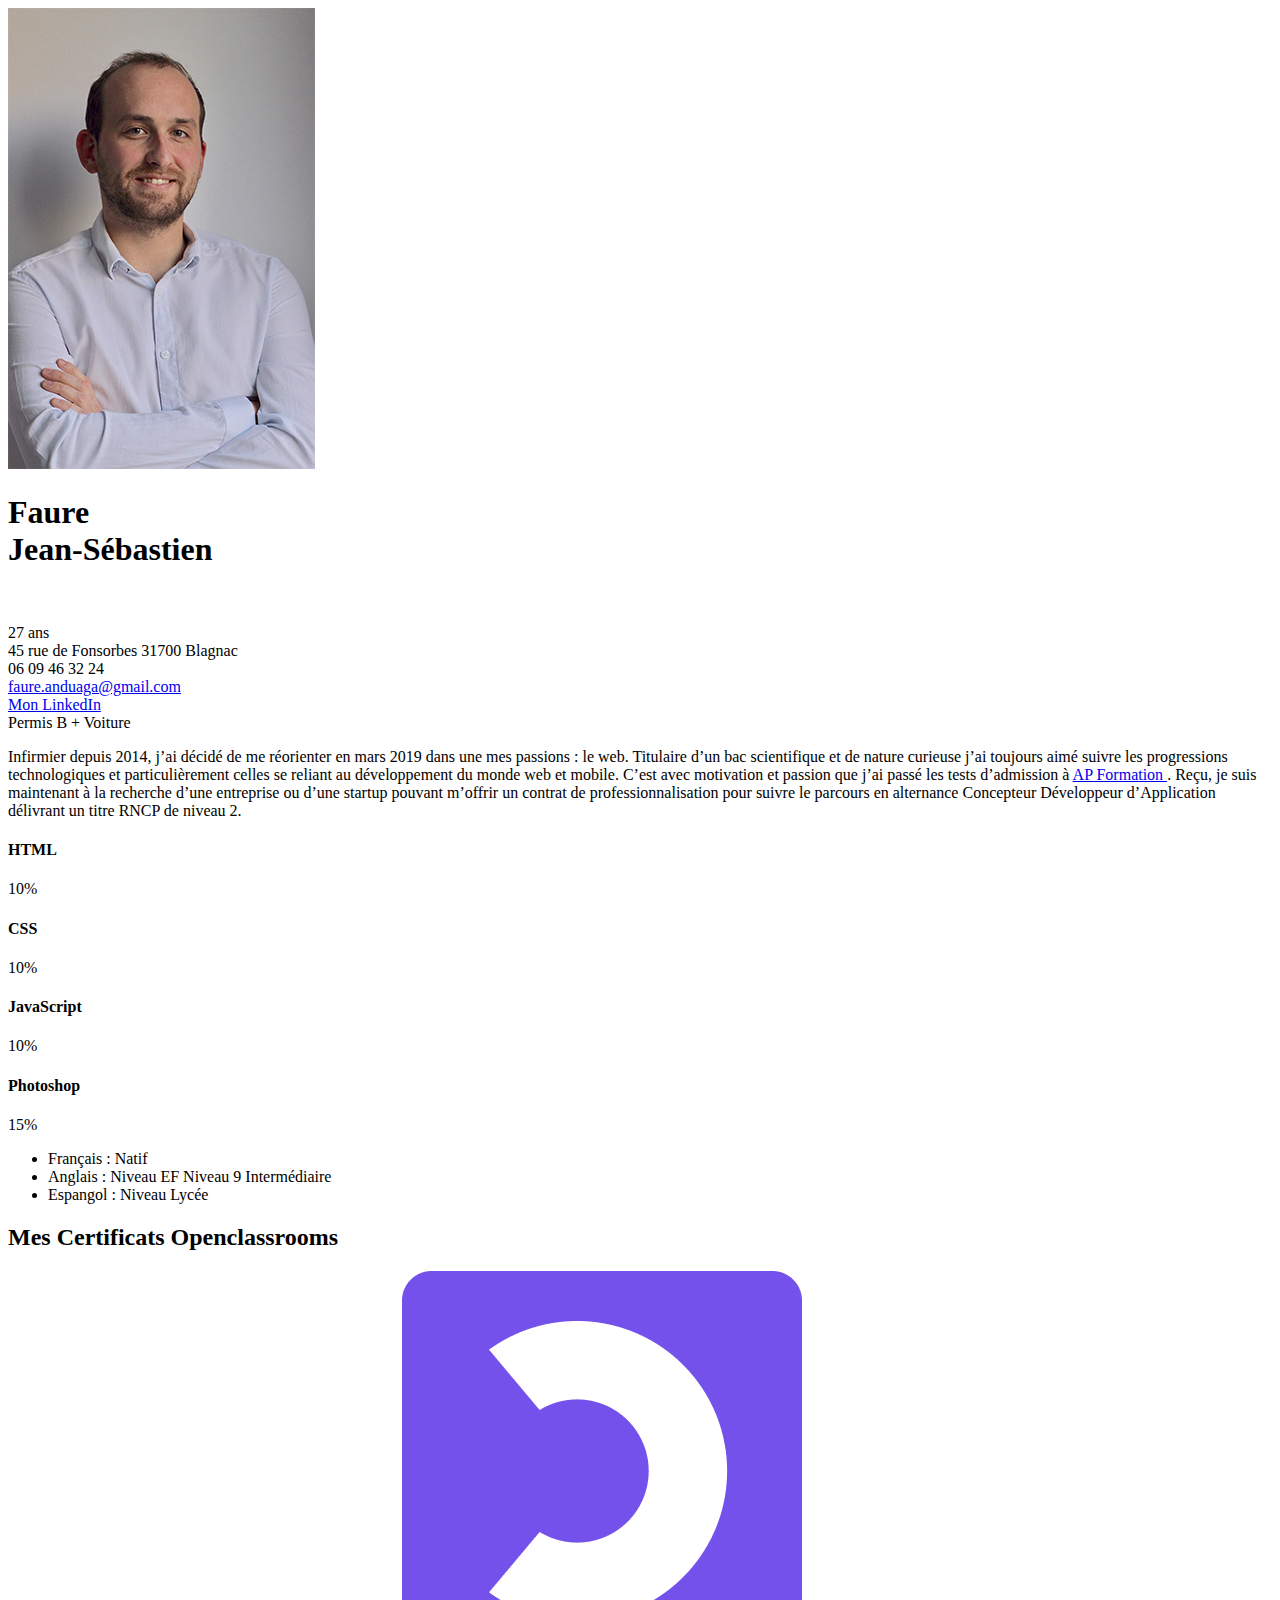
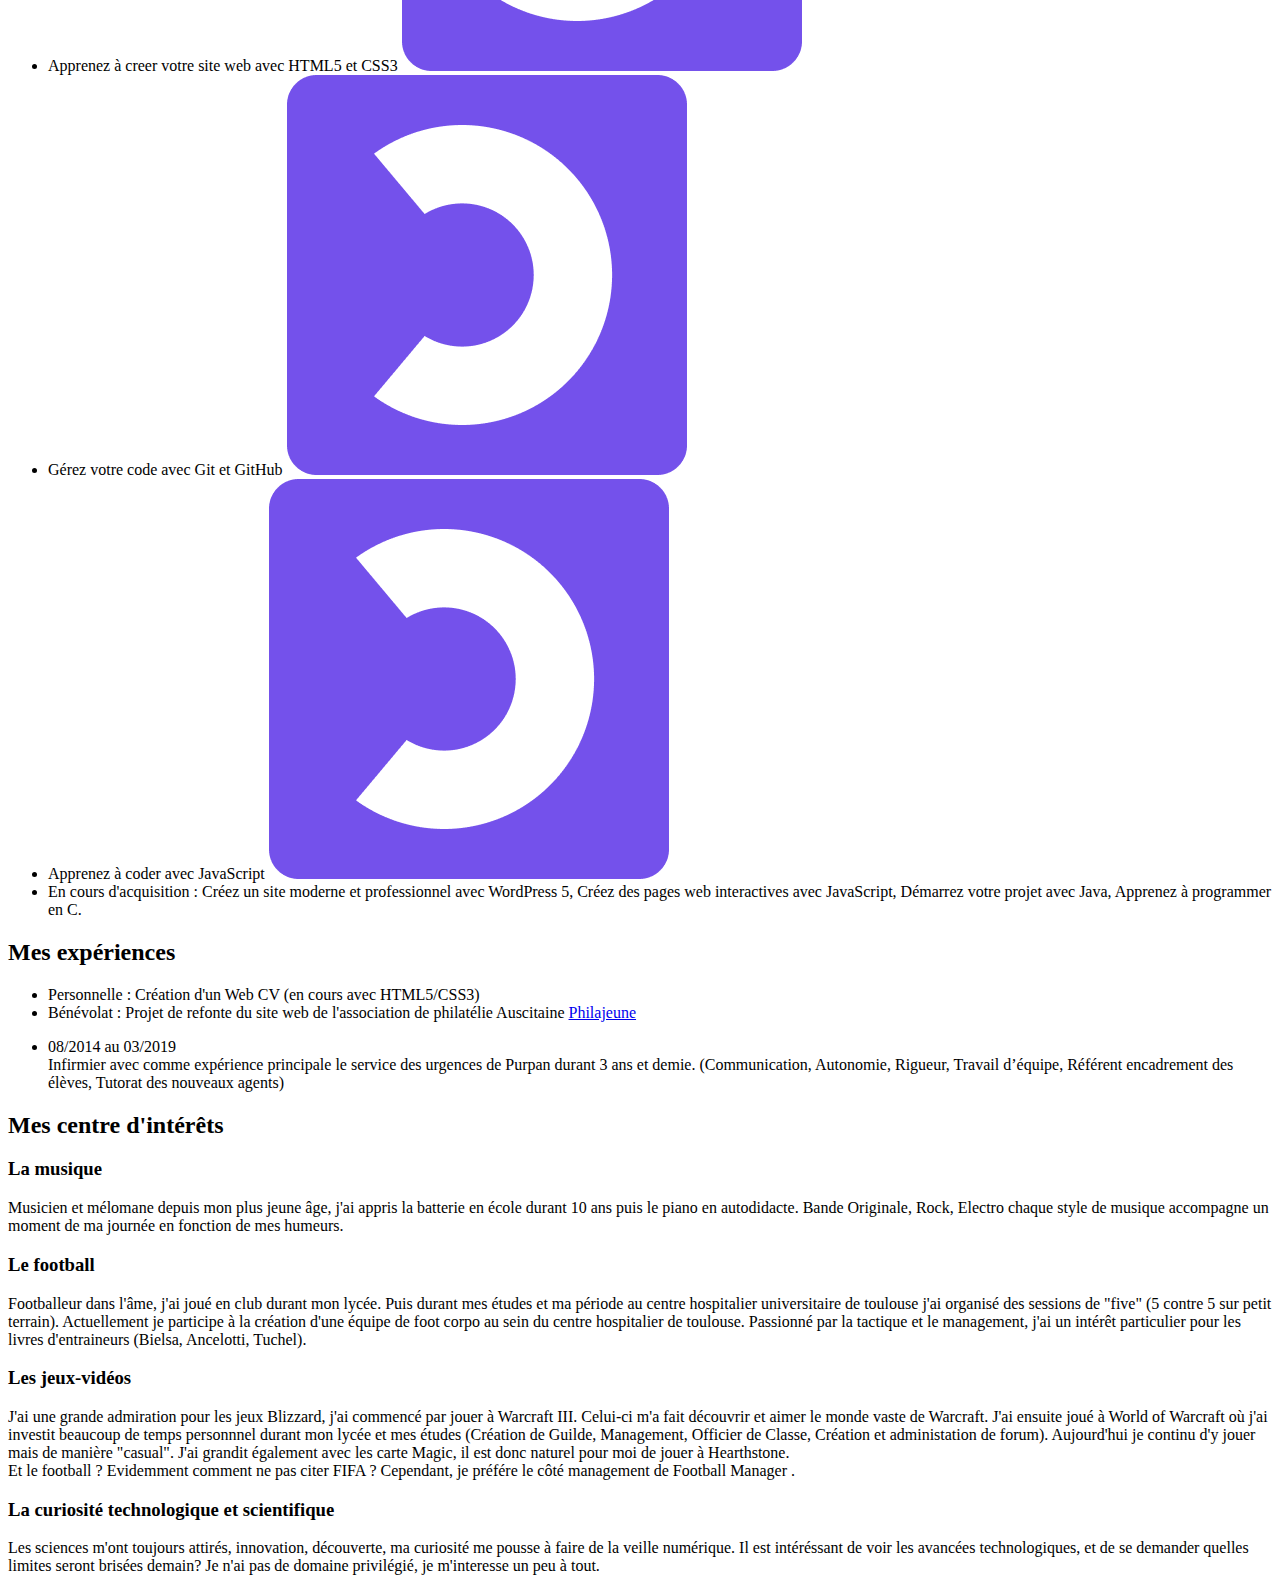
==== index.html @ b0963f6d "Fin HTML/ PhotoCV redimensionné" ====
<!-- Page Principale Html du Web cv --> 
<!DOCTYPE HTML>
	<html>
		<head> 
			<meta charset="utf-8"/>
			<link rel="stylesheet" href="style_Page_Principale.css"/>
			<Title> WEB CV Jean-Sébastien Faure </Title>
		</head>

		<body>
			<header>
				<div id="photo_cv">
					<img src ="jsf_CV.jpg" alt="Photo du CV"/>
				</div>

				<div id ="renseignements">
					<h1> Faure <br/> Jean-Sébastien</h1> <br/>
					<p> 27 ans <br/> 
						45 rue de Fonsorbes 31700 Blagnac <br/>
						06 09 46 32 24 <br/>
						<a href="mailto:faure.anduaga@gmail.com">faure.anduaga@gmail.com</a> <br/> 
						<a href="https://www.linkedin.com/in/jean-s%C3%A9bastien-faure-ba9a20158/"> Mon LinkedIn </a><br/>
						Permis B + Voiture 
					</p>
				</div>

				<div id="resume">
					<p> Infirmier depuis 2014, j’ai décidé de me réorienter en mars 2019 dans une mes passions : le web. Titulaire d’un bac scientifique et de nature curieuse j’ai toujours aimé suivre les progressions technologiques et particulièrement celles se reliant au développement du monde web et mobile. C’est avec motivation et passion que j’ai passé les tests d’admission à <a href="https://www.apformation.com/">AP Formation </a>. Reçu, je suis maintenant à la recherche d’une entreprise ou d’une startup pouvant m’offrir un contrat de professionnalisation pour suivre le parcours en alternance Concepteur Développeur d’Application délivrant un titre RNCP de niveau 2. 
					</p>
				</div>
			</header>
		
			<section id="skill_langue">
				<div id="skill">
					<h4> HTML </h4>
					<div class="container">
						<div class="skills html"> 10% </div>
					</div>
					<h4> CSS </h4>
					<div class="container">
						<div class="skills css"> 10% </div>
					</div>
					<h4> JavaScript </h4>
					<div class="container">
						<div class="skills js"> 10% </div>
					</div>
					<h4> Photoshop </h4>
					<div class="container">
						<div class="skill Ps"> 15% </div>
					</div>
				</div>

				<div id="langue">
					<ul>
						<li> Français : Natif </li>
						<li> Anglais : Niveau EF Niveau 9 Intermédiaire</li>
						<li> Espangol : Niveau Lycée </li>
					</ul>
				</div>
			</section>

			<section id="certif_Exp"> 
				<div id="certif">
					<h2>Mes Certificats Openclassrooms</h2>
					<ul>
						<li> Apprenez à creer votre site web avec HTML5 et CSS3 <a href="https://openclassrooms.com/fr/courses/1603881-apprenez-a-creer-votre-site-web-avec-html5-et-css3"> <img class ="logo_OCR" src="ocr.png" alt="logo openclassrooms"/> </a> </li>
						<li> Gérez votre code avec Git et GitHub <a href="https://openclassrooms.com/fr/courses/2342361-gerez-votre-code-avec-git-et-github"> <img class ="logo_OCR" src="ocr.png" alt="logo openclassrooms"/> </a> </li>
						<li> Apprenez à coder avec JavaScript <a href="https://openclassrooms.com/fr/courses/2984401-apprenez-a-coder-avec-javascript"> <img class ="logo_OCR" src="ocr.png" alt="logo openclassrooms"/> </a> </li>
						<li> En cours d'acquisition : Créez un site moderne et professionnel avec WordPress 5, Créez des pages web interactives avec JavaScript, Démarrez votre projet avec Java, Apprenez à programmer en C. </li>
					</ul>
				</div>

				<div id="exp">
					<h2> Mes expériences </h2>
					<ul>
						<li> Personnelle : Création d'un Web CV (en cours avec HTML5/CSS3) </li>
						<li> Bénévolat : Projet de refonte du site web de l'association de philatélie Auscitaine <a href="http://www.philajeune.fr/"> Philajeune </a> </li>
						<li> <p> 08/2014 au 03/2019 <br/>
								Infirmier avec comme expérience principale le service des urgences de Purpan durant 3 ans et demie. (Communication, Autonomie, Rigueur, Travail d’équipe, Référent encadrement des élèves, Tutorat des nouveaux agents) </p> </li>
					</ul>
				</div>
			</section>

			<section id="loisirs">
				<h2> Mes centre d'intérêts </h2>
					<div id="musique">
						<h3> La musique </h3>
						<p> Musicien et mélomane depuis mon plus jeune âge, j'ai appris la batterie en école durant 10 ans puis le piano en autodidacte. Bande Originale, Rock, Electro chaque style de musique accompagne un moment de ma journée en fonction de mes humeurs. </p>
					</div>

					<div id="foot"> 
						<h3> Le football </h3> 
						<p> Footballeur dans l'âme, j'ai joué en club durant mon lycée. Puis durant mes études et ma période au centre hospitalier universitaire de toulouse j'ai organisé des sessions de "five" (5 contre 5 sur petit terrain). Actuellement je participe à la création d'une équipe de foot corpo au sein du centre hospitalier de toulouse. Passionné par la tactique et le management, j'ai un intérêt particulier pour les livres d'entraineurs (Bielsa, Ancelotti, Tuchel). </p>
					</div>

					<div id="jeuxVideo">
						<h3> Les jeux-vidéos </h3>
						<p> J'ai une grande admiration pour les jeux Blizzard, j'ai commencé par jouer à Warcraft III. Celui-ci m'a fait découvrir et aimer le monde vaste de Warcraft. J'ai ensuite joué à World of Warcraft où j'ai investit beaucoup de temps personnnel durant mon lycée et mes études (Création de Guilde, Management, Officier de Classe, Création et administation de forum). Aujourd'hui je continu d'y jouer mais de manière "casual". J'ai grandit également avec les carte Magic, il est donc naturel pour moi de jouer à Hearthstone. <br/>
						Et le football ? Evidemment comment ne pas citer FIFA ? Cependant, je préfére le côté management de Football Manager . </p>
					</div>

					<div id="numérique"> 
						<h3> La curiosité technologique et scientifique </h3>
						<p> Les sciences m'ont toujours attirés, innovation, découverte, ma curiosité me pousse à faire de la veille numérique. Il est intéréssant de voir les avancées technologiques, et de se demander quelles limites seront brisées demain? Je n'ai pas de domaine privilégié, je m'interesse un peu à tout.</p>
					</div>
				</section>
			</body>
		</html
---- style_Page_Principale.css ----
/* Page Style de la page Principale du web cv */
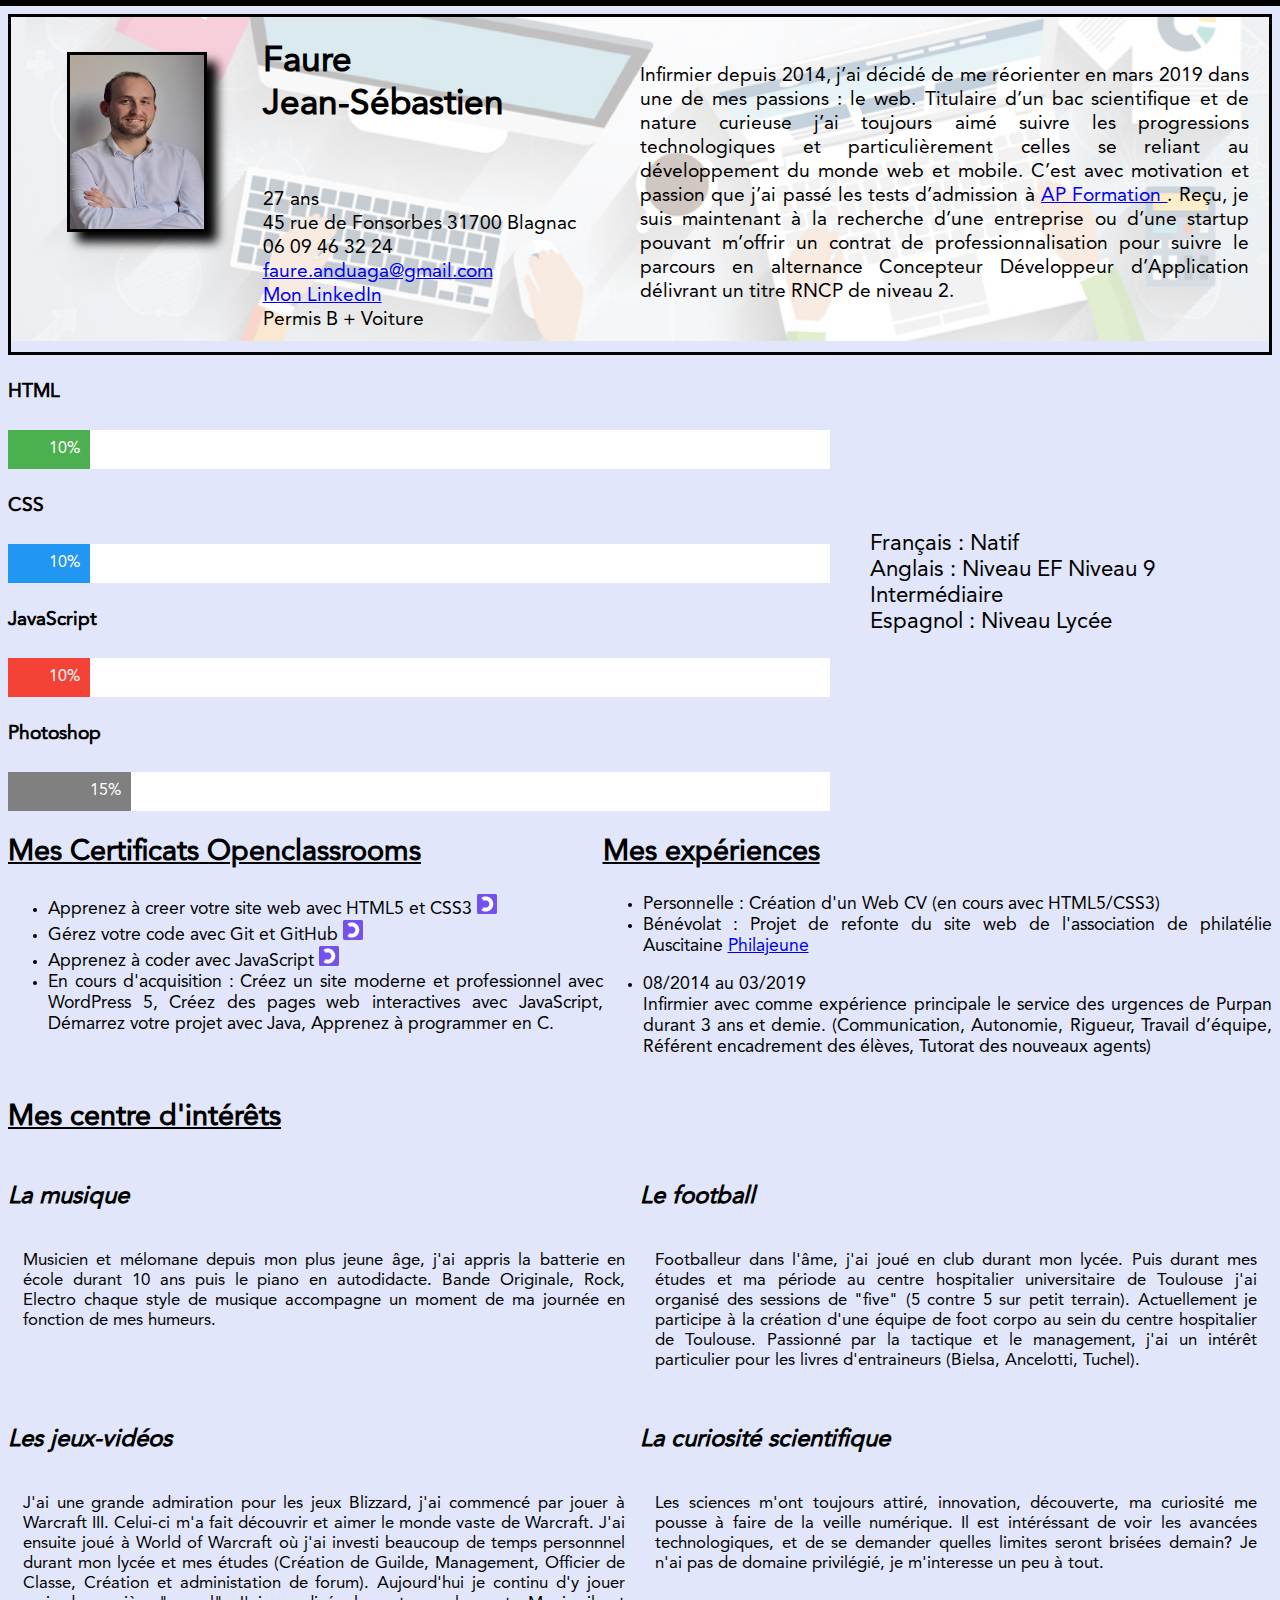
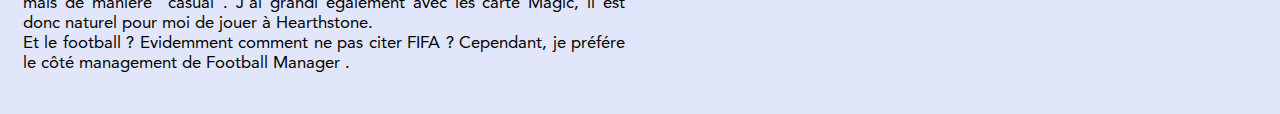
==== commit b03dc22b: "Correction HTML/ Ajout font CSS" ====
--- a/index.html
+++ b/index.html
@@ -1,7 +1,7 @@
 <!-- Page Principale Html du Web cv --> 
 <!DOCTYPE HTML>
 	<html>
-		<head> 
+		<head id="header"> 
 			<meta charset="utf-8"/>
 			<link rel="stylesheet" href="style_Page_Principale.css"/>
 			<Title> WEB CV Jean-Sébastien Faure </Title>
@@ -9,100 +9,104 @@
 
 		<body>
 			<header>
-				<div id="photo_cv">
-					<img src ="jsf_CV.jpg" alt="Photo du CV"/>
-				</div>
-
-				<div id ="renseignements">
-					<h1> Faure <br/> Jean-Sébastien</h1> <br/>
-					<p> 27 ans <br/> 
-						45 rue de Fonsorbes 31700 Blagnac <br/>
-						06 09 46 32 24 <br/>
-						<a href="mailto:faure.anduaga@gmail.com">faure.anduaga@gmail.com</a> <br/> 
-						<a href="https://www.linkedin.com/in/jean-s%C3%A9bastien-faure-ba9a20158/"> Mon LinkedIn </a><br/>
-						Permis B + Voiture 
-					</p>
-				</div>
-
-				<div id="resume">
-					<p> Infirmier depuis 2014, j’ai décidé de me réorienter en mars 2019 dans une mes passions : le web. Titulaire d’un bac scientifique et de nature curieuse j’ai toujours aimé suivre les progressions technologiques et particulièrement celles se reliant au développement du monde web et mobile. C’est avec motivation et passion que j’ai passé les tests d’admission à <a href="https://www.apformation.com/">AP Formation </a>. Reçu, je suis maintenant à la recherche d’une entreprise ou d’une startup pouvant m’offrir un contrat de professionnalisation pour suivre le parcours en alternance Concepteur Développeur d’Application délivrant un titre RNCP de niveau 2. 
-					</p>
-				</div>
-			</header>
-		
-			<section id="skill_langue">
-				<div id="skill">
-					<h4> HTML </h4>
-					<div class="container">
-						<div class="skills html"> 10% </div>
-					</div>
-					<h4> CSS </h4>
-					<div class="container">
-						<div class="skills css"> 10% </div>
-					</div>
-					<h4> JavaScript </h4>
-					<div class="container">
-						<div class="skills js"> 10% </div>
-					</div>
-					<h4> Photoshop </h4>
-					<div class="container">
-						<div class="skill Ps"> 15% </div>
-					</div>
-				</div>
-
-				<div id="langue">
-					<ul>
-						<li> Français : Natif </li>
-						<li> Anglais : Niveau EF Niveau 9 Intermédiaire</li>
-						<li> Espangol : Niveau Lycée </li>
-					</ul>
-				</div>
-			</section>
-
-			<section id="certif_Exp"> 
-				<div id="certif">
-					<h2>Mes Certificats Openclassrooms</h2>
-					<ul>
-						<li> Apprenez à creer votre site web avec HTML5 et CSS3 <a href="https://openclassrooms.com/fr/courses/1603881-apprenez-a-creer-votre-site-web-avec-html5-et-css3"> <img class ="logo_OCR" src="ocr.png" alt="logo openclassrooms"/> </a> </li>
-						<li> Gérez votre code avec Git et GitHub <a href="https://openclassrooms.com/fr/courses/2342361-gerez-votre-code-avec-git-et-github"> <img class ="logo_OCR" src="ocr.png" alt="logo openclassrooms"/> </a> </li>
-						<li> Apprenez à coder avec JavaScript <a href="https://openclassrooms.com/fr/courses/2984401-apprenez-a-coder-avec-javascript"> <img class ="logo_OCR" src="ocr.png" alt="logo openclassrooms"/> </a> </li>
-						<li> En cours d'acquisition : Créez un site moderne et professionnel avec WordPress 5, Créez des pages web interactives avec JavaScript, Démarrez votre projet avec Java, Apprenez à programmer en C. </li>
-					</ul>
-				</div>
-
-				<div id="exp">
-					<h2> Mes expériences </h2>
-					<ul>
-						<li> Personnelle : Création d'un Web CV (en cours avec HTML5/CSS3) </li>
-						<li> Bénévolat : Projet de refonte du site web de l'association de philatélie Auscitaine <a href="http://www.philajeune.fr/"> Philajeune </a> </li>
-						<li> <p> 08/2014 au 03/2019 <br/>
-								Infirmier avec comme expérience principale le service des urgences de Purpan durant 3 ans et demie. (Communication, Autonomie, Rigueur, Travail d’équipe, Référent encadrement des élèves, Tutorat des nouveaux agents) </p> </li>
-					</ul>
-				</div>
-			</section>
-
-			<section id="loisirs">
-				<h2> Mes centre d'intérêts </h2>
-					<div id="musique">
-						<h3> La musique </h3>
-						<p> Musicien et mélomane depuis mon plus jeune âge, j'ai appris la batterie en école durant 10 ans puis le piano en autodidacte. Bande Originale, Rock, Electro chaque style de musique accompagne un moment de ma journée en fonction de mes humeurs. </p>
+				<section id="header">
+					<div id="photo_Cv">
+						<img src ="jsf_CV.jpg" id="js" alt="Photo du CV"/>
 					</div>
 
-					<div id="foot"> 
-						<h3> Le football </h3> 
-						<p> Footballeur dans l'âme, j'ai joué en club durant mon lycée. Puis durant mes études et ma période au centre hospitalier universitaire de toulouse j'ai organisé des sessions de "five" (5 contre 5 sur petit terrain). Actuellement je participe à la création d'une équipe de foot corpo au sein du centre hospitalier de toulouse. Passionné par la tactique et le management, j'ai un intérêt particulier pour les livres d'entraineurs (Bielsa, Ancelotti, Tuchel). </p>
+					<div id ="renseignements">
+						<h1> Faure <br/> Jean-Sébastien</h1> <br/>
+						<p> 27 ans <br/> 
+							45 rue de Fonsorbes 31700 Blagnac <br/>
+							06 09 46 32 24 <br/>
+							<a href="mailto:faure.anduaga@gmail.com">faure.anduaga@gmail.com</a> <br/> 
+							<a href="https://www.linkedin.com/in/jean-s%C3%A9bastien-faure-ba9a20158/"> Mon LinkedIn </a><br/>
+							Permis B + Voiture 
+						</p>
 					</div>
 
-					<div id="jeuxVideo">
-						<h3> Les jeux-vidéos </h3>
-						<p> J'ai une grande admiration pour les jeux Blizzard, j'ai commencé par jouer à Warcraft III. Celui-ci m'a fait découvrir et aimer le monde vaste de Warcraft. J'ai ensuite joué à World of Warcraft où j'ai investit beaucoup de temps personnnel durant mon lycée et mes études (Création de Guilde, Management, Officier de Classe, Création et administation de forum). Aujourd'hui je continu d'y jouer mais de manière "casual". J'ai grandit également avec les carte Magic, il est donc naturel pour moi de jouer à Hearthstone. <br/>
-						Et le football ? Evidemment comment ne pas citer FIFA ? Cependant, je préfére le côté management de Football Manager . </p>
+					<div id="resume">
+						<p> Infirmier depuis 2014, j’ai décidé de me réorienter en mars 2019 dans une de mes passions : le web. Titulaire d’un bac scientifique et de nature curieuse j’ai toujours aimé suivre les progressions technologiques et particulièrement celles se reliant au développement du monde web et mobile. C’est avec motivation et passion que j’ai passé les tests d’admission à <a href="https://www.apformation.com/">AP Formation </a>. Reçu, je suis maintenant à la recherche d’une entreprise ou d’une startup pouvant m’offrir un contrat de professionnalisation pour suivre le parcours en alternance Concepteur Développeur d’Application délivrant un titre RNCP de niveau 2. 
+						</p>
+					</div>
+				</section>
+			</header>
+
+			<section id="cv">		
+				<section id="skill_Langue">
+					<div id="skill">
+						<h4> HTML </h4>
+						<div class="container">
+							<div class="skills html"> 10% </div>
+						</div>
+						<h4> CSS </h4>
+						<div class="container">
+							<div class="skills css"> 10% </div>
+						</div>
+						<h4> JavaScript </h4>
+						<div class="container">
+							<div class="skills js"> 10% </div>
+						</div>
+						<h4> Photoshop </h4>
+						<div class="container">
+							<div class="skills Ps"> 15% </div>
+						</div>
 					</div>
 
-					<div id="numérique"> 
-						<h3> La curiosité technologique et scientifique </h3>
-						<p> Les sciences m'ont toujours attirés, innovation, découverte, ma curiosité me pousse à faire de la veille numérique. Il est intéréssant de voir les avancées technologiques, et de se demander quelles limites seront brisées demain? Je n'ai pas de domaine privilégié, je m'interesse un peu à tout.</p>
+					<div id="langue">
+						<ul id="puceLangues">
+							<li> Français : Natif </li>
+							<li> Anglais : Niveau EF Niveau 9 Intermédiaire</li>
+							<li> Espagnol : Niveau Lycée </li>
+						</ul>
 					</div>
+				</section>
+
+				<section id="certif_Exp"> 
+					<div id="certif">
+						<h2>Mes Certificats Openclassrooms</h2>
+						<ul>
+							<li> Apprenez à creer votre site web avec HTML5 et CSS3 <a href="https://openclassrooms.com/fr/courses/1603881-apprenez-a-creer-votre-site-web-avec-html5-et-css3"> <img class ="logo_OCR" src="ocr.png" alt="logo openclassrooms"/> </a> </li>
+							<li> Gérez votre code avec Git et GitHub <a href="https://openclassrooms.com/fr/courses/2342361-gerez-votre-code-avec-git-et-github"> <img class ="logo_OCR" src="ocr.png" alt="logo openclassrooms"/> </a> </li>
+							<li> Apprenez à coder avec JavaScript <a href="https://openclassrooms.com/fr/courses/2984401-apprenez-a-coder-avec-javascript"> <img class ="logo_OCR" src="ocr.png" alt="logo openclassrooms"/> </a> </li>
+							<li> En cours d'acquisition : Créez un site moderne et professionnel avec WordPress 5, Créez des pages web interactives avec JavaScript, Démarrez votre projet avec Java, Apprenez à programmer en C. </li>
+						</ul>
+					</div>
+
+					<div id="exp">
+						<h2> Mes expériences </h2>
+						<ul>
+							<li> Personnelle : Création d'un Web CV (en cours avec HTML5/CSS3) </li>
+							<li> Bénévolat : Projet de refonte du site web de l'association de philatélie Auscitaine <a href="http://www.philajeune.fr/"> Philajeune </a> </li>
+							<li> <p> 08/2014 au 03/2019 <br/>
+									Infirmier avec comme expérience principale le service des urgences de Purpan durant 3 ans et demie. (Communication, Autonomie, Rigueur, Travail d’équipe, Référent encadrement des élèves, Tutorat des nouveaux agents) </p> </li>
+						</ul>
+					</div>
+				</section>
+
+				<h2> Mes centre d'intérêts </h2>
+					<section id="loisirs">
+						<div id="musique">
+							<h3> La musique </h3>
+							<p> Musicien et mélomane depuis mon plus jeune âge, j'ai appris la batterie en école durant 10 ans puis le piano en autodidacte. Bande Originale, Rock, Electro chaque style de musique accompagne un moment de ma journée en fonction de mes humeurs. </p>
+						</div>
+
+						<div id="foot"> 
+							<h3> Le football </h3> 
+							<p> Footballeur dans l'âme, j'ai joué en club durant mon lycée. Puis durant mes études et ma période au centre hospitalier universitaire de Toulouse j'ai organisé des sessions de "five" (5 contre 5 sur petit terrain). Actuellement je participe à la création d'une équipe de foot corpo au sein du centre hospitalier de Toulouse. Passionné par la tactique et le management, j'ai un intérêt particulier pour les livres d'entraineurs (Bielsa, Ancelotti, Tuchel). </p>
+						</div>
+
+						<div id="jeuxVideo">
+							<h3> Les jeux-vidéos </h3>
+							<p> J'ai une grande admiration pour les jeux Blizzard, j'ai commencé par jouer à Warcraft III. Celui-ci m'a fait découvrir et aimer le monde vaste de Warcraft. J'ai ensuite joué à World of Warcraft où j'ai investi beaucoup de temps personnnel durant mon lycée et mes études (Création de Guilde, Management, Officier de Classe, Création et administation de forum). Aujourd'hui je continu d'y jouer mais de manière "casual". J'ai grandi également avec les carte Magic, il est donc naturel pour moi de jouer à Hearthstone. <br/>
+							Et le football ? Evidemment comment ne pas citer FIFA ? Cependant, je préfére le côté management de Football Manager . </p>
+						</div>
+
+						<div id="numerique"> 
+							<h3> La curiosité scientifique </h3>
+							<p> Les sciences m'ont toujours attiré, innovation, découverte, ma curiosité me pousse à faire de la veille numérique. Il est intéréssant de voir les avancées technologiques, et de se demander quelles limites seront brisées demain? Je n'ai pas de domaine privilégié, je m'interesse un peu à tout.</p>
+						</div>
+					</section>
 				</section>
 			</body>
 		</html
--- a/style_Page_Principale.css
+++ b/style_Page_Principale.css
@@ -1 +1,159 @@
-/* Page Style de la page Principale du web cv */ +/* Page Style de la page Principale du web cv */ 
+@font-face {
+font-family: 'Avenir LT Std 55 Roman';
+font-style: normal;
+font-weight: normal;
+src: url('font/AvenirLTStd-Roman.woff') format('woff');
+}
+
+
+
+* {box-sizing:border-box}
+
+body {
+	background-color: #E1E6FA ; 
+	font-family: 'Avenir LT Std 55 Roman', Arial, sans serif; 
+}
+
+#header 
+{
+	background: url(headerV3.jpg) no-repeat ;
+	display: flex; 
+	border-style: solid;
+	background-size:100%;
+}
+
+
+h1{
+	font-size : 2.2em;
+	font-weight: bold;
+}
+
+h2{
+	font-size:1.8em;
+	font-weight:bold;
+	text-decoration: underline;
+}
+
+h3{
+	font-size:1.5em;
+	font-weight:bold;
+	font-style:italic;
+}
+
+h4 {
+	font-size : 1.2em;
+	font-weight:bold;
+}
+
+#js {
+	width: 140px;
+	height: 180px;
+	display:block;
+    margin-top:35px;
+    margin-left: auto;
+    margin-right:auto;
+    border-style : solid;
+    box-shadow: 10px 10px 10px black ;
+}
+
+#photo_Cv {
+	width:20% ;
+	
+}
+
+#renseignements {
+	width:30%;
+}
+
+#renseignements p {
+	font-size : 1.2em;
+}
+
+#resume {
+	width :50% ;
+	text-align:justify;
+	margin: auto;
+}
+
+#resume p {
+	margin-right: 20px;
+	font-size:1.2em;
+}
+
+#skill_Langue{
+	display :flex;
+}
+#skill{
+	width: 65%;
+}
+
+#langue{
+	width:35%;
+	font-size : 1.4em;
+	text-align:left;
+	justify-content: center ;
+	margin:auto;
+} 
+
+#puceLangues{
+	list-style-type : none;
+}
+
+.container {
+  width: 100%; 
+  background-color: white; 
+}
+
+.skills {
+  text-align: right; /* Right-align text */
+  padding: 10px; /* Add some padding */
+  color: white; /* White text color */
+}
+
+.html {width: 10%; background-color: #4CAF50;} /* Green */
+.css {width: 10%; background-color: #2196F3;} /* Blue */
+.js {width: 10%; background-color: #f44336;} /* Red */
+.Ps {width: 15%; background-color: #808080;} /* Dark Grey */
+
+#certif_Exp {
+	display:flex;
+}
+#certif_Exp li {
+	font-size:1.1em;
+	text-align: justify ; 
+
+}
+
+.logo_OCR {
+	width : 20px ;
+	height: 20px ; 
+}
+
+#loisirs {
+	display :flex;
+	flex-wrap: wrap ; 
+}
+
+#loisirs p {
+	font-size:1.05em;
+	text-align:justify;
+	padding:15px;
+}
+
+#musique 
+{
+	width: 50%
+}
+
+#foot{
+	width:50%;
+}
+
+#jeuxVideo{
+	width:50%;
+}
+
+#numerique {
+	width :50%;
+}